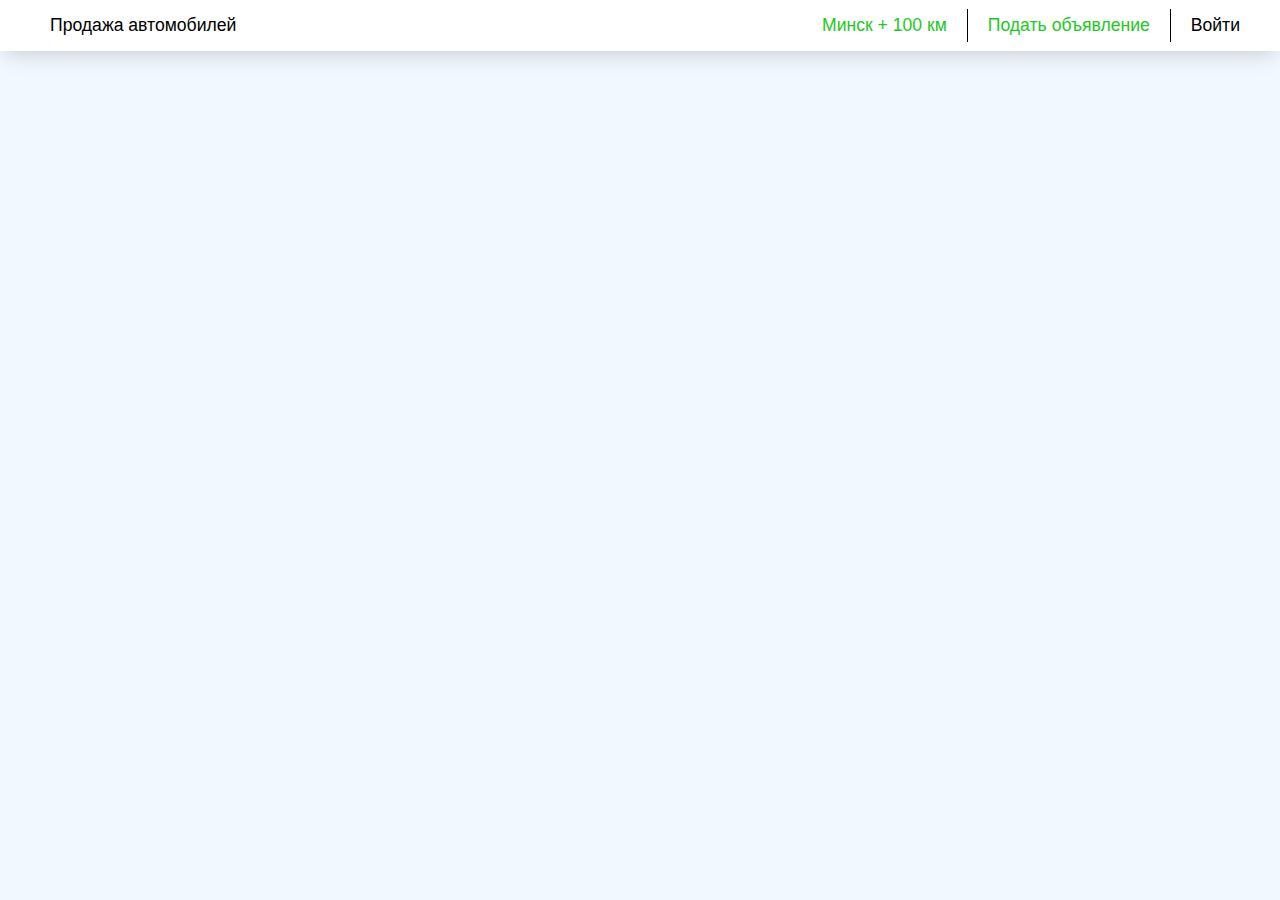
==== index.html @ c382388c "created navbar" ====
<!DOCTYPE html>
<html>
    <head>
        <link href="style.css" rel="stylesheet" type="text/css">
        <meta charset="UTF-8">
        <title>EXP</title>
    </head>
    <body>
        <div class="navbar">
            <div class="navbar_content">
                <div id="leftside">
                    <span>Продажа автомобилей</span>
                </div>
                <div id="rightside">
                    <span id="auth">Войти</span>
                    <span id="create_post">Подать объявление</span>
                    <span id="location">Минск + 100 км</span>
                </div>
            </div>
        </div>
        <div>

        </div>
    </body>
</html>
---- style.css ----
/*.navbar_content, #leftside, #rightside, span {
    border: 1px solid black;
}*/

html {
    padding: 0;
    margin: 0;
    background-color: #f2f8ff;
}

body {
    padding: 0;
    margin: 0;
    font-family: Helvetica;
}

.navbar {
    background-color: #fff;
    box-shadow: 0 6px 25px -5px rgba(0, 0, 0, 0.2);
}

.navbar_content {
    width: 1200px;
    margin-left: auto;
    margin-right: auto;
    overflow: auto;
}

#leftside, #rightside {
    width: 594px;/*исправить на 600*/
}

#leftside, #leftside span {
    float: left;
}

#rightside, #rightside span {
    float: right;
}

#rightside {
    overflow: auto;
    margin-top: 9px;
}

#leftside span, #rightside span {
    display: block;
    font-size: 1.1em;
    font-weight: 100;
    padding: 15px 10px 15px 10px;
    cursor: pointer;
}

#rightside span {
    padding-left: 20px;
    padding-right: 20px;
    padding-top: 6px;
    padding-bottom: 6px;
}

#leftside span:hover {
    color: rgb(29, 202, 34);
}

#rightside #create_post span {
    display: block;
    padding: 0;
    margin: 0;
    float: left;
}

#rightside #location, #rightside #create_post{
    color: rgb(29, 202, 34);
    border-right: 1px solid black; 
}

#rightside #location:hover, #rightside #create_post:hover {
    color: rgb(65, 226, 70);
}

#rightside #auth {
    padding-right: 0;
}

#rightside #auth:hover {
    color: rgb(29, 202, 34);
}
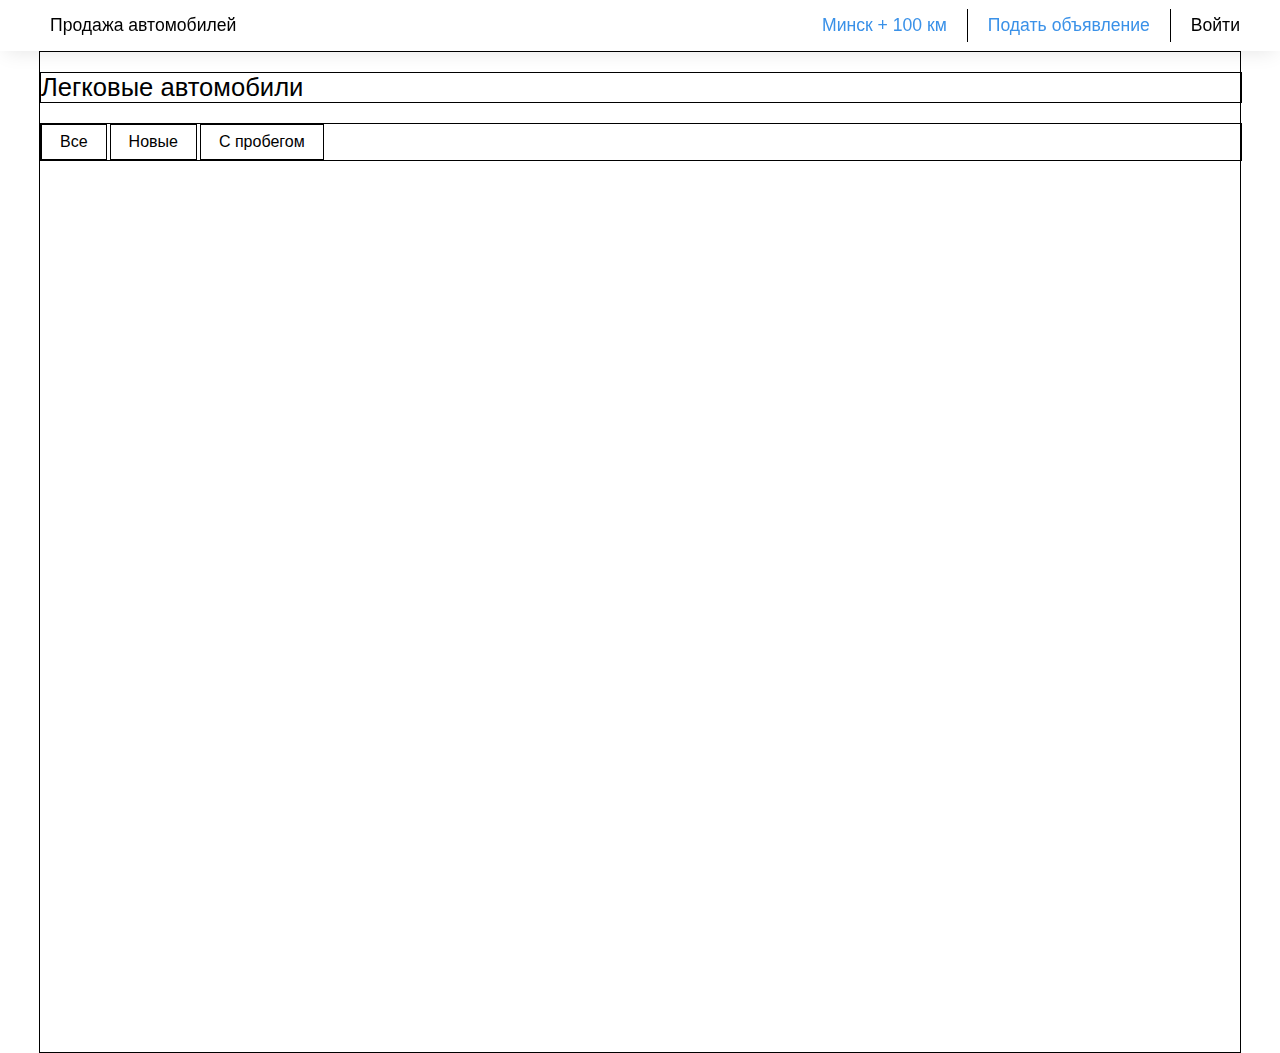
==== commit 7c282b7b: "interim commit" ====
--- a/index.html
+++ b/index.html
@@ -18,8 +18,13 @@
                 </div>
             </div>
         </div>
-        <div>
-
+        <div class="content">
+            <div class="selection_section">
+                <span class="section_header"><a>Легковые автомобили</a></span>
+                <div class="selector">
+                    <span class="selector_item">Все</span><span class="selector_item">Новые</span><span class="selector_item">С пробегом</span>
+                </div>
+            </div>
         </div>
     </body>
 </html>--- a/style.css
+++ b/style.css
@@ -5,7 +5,8 @@
 html {
     padding: 0;
     margin: 0;
-    background-color: #f2f8ff;
+    /*background-color: #f2f8ff;*/
+    background-color: #fff;
 }
 
 body {
@@ -14,9 +15,15 @@
     font-family: Helvetica;
 }
 
+/*стили для панели навигации*/
+
 .navbar {
+    position: fixed;
+    top: 0;
+    left: 0;
     background-color: #fff;
-    box-shadow: 0 6px 25px -5px rgba(0, 0, 0, 0.2);
+    width: 100%;
+    box-shadow: 0 6px 20px -5px rgba(0, 0, 0, 0.1);
 }
 
 .navbar_content {
@@ -59,7 +66,8 @@
 }
 
 #leftside span:hover {
-    color: rgb(29, 202, 34);
+    /*color: rgb(29, 202, 34);*/
+    color: rgb(58, 145, 232);
 }
 
 #rightside #create_post span {
@@ -70,12 +78,14 @@
 }
 
 #rightside #location, #rightside #create_post{
-    color: rgb(29, 202, 34);
+    /*color: rgb(29, 202, 34);*/
+    color: rgb(58, 145, 232);
     border-right: 1px solid black; 
 }
 
 #rightside #location:hover, #rightside #create_post:hover {
-    color: rgb(65, 226, 70);
+    /*color: rgb(65, 226, 70);*/
+    color: rgb(94, 175, 255);
 }
 
 #rightside #auth {
@@ -83,5 +93,38 @@
 }
 
 #rightside #auth:hover {
-    color: rgb(29, 202, 34);
+    color: rgb(58, 145, 232);
+}
+
+/*стили для контента*/
+
+.content, .content span, .content .selector, .content .selector .selector_item {
+    border: 1px solid black;
+}
+
+.content {
+    width: 1200px;
+    height: 1000px;
+    margin: 51px auto 0 auto;
+}
+
+.content .section_header {
+    display: block;
+    margin-top: 20px;
+    width: 100%;
+    font-size: 1.6em;
+}
+
+.content .selector {
+    font-weight: 100;
+    margin-top: 20px;
+    width: 100%;
+}
+
+.selector .selector_item {    
+    display: inline-block;
+    margin: 0;
+    margin-right: 3px;
+    padding: 8px 18px 8px 18px;
+    margin-bottom: 2px solid rgb(58, 145, 232);
 }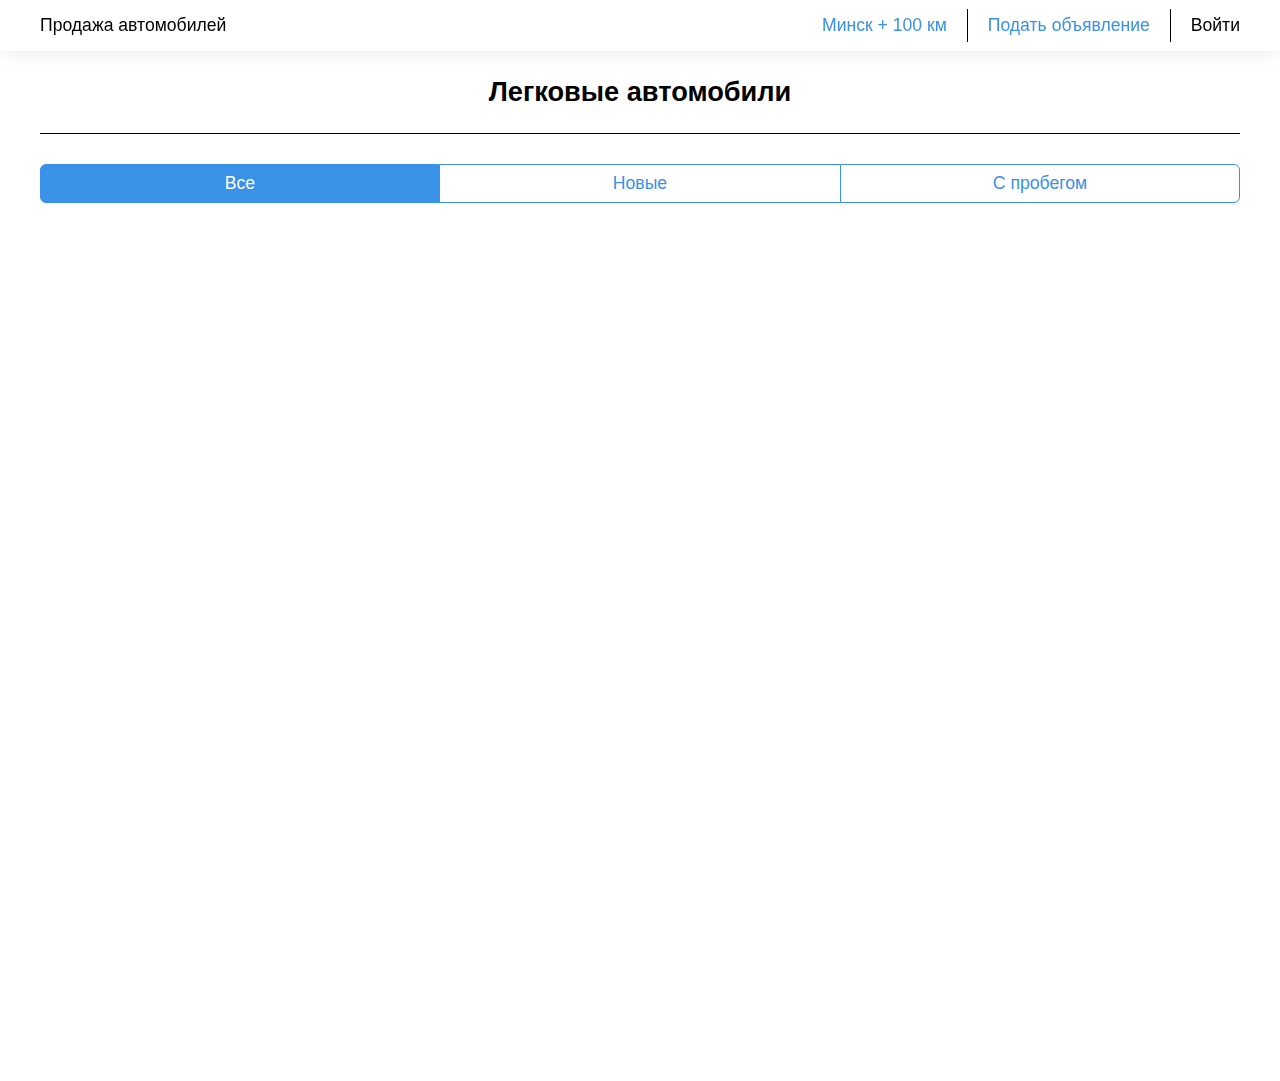
==== commit d16a1187: "selector is created" ====
--- a/index.html
+++ b/index.html
@@ -22,7 +22,7 @@
             <div class="selection_section">
                 <span class="section_header"><a>Легковые автомобили</a></span>
                 <div class="selector">
-                    <span class="selector_item">Все</span><span class="selector_item">Новые</span><span class="selector_item">С пробегом</span>
+                    <span class="selector_item" id="selector_item_1">Все</span><span class="selector_item" id="selector_item_2">Новые</span><span class="selector_item" id="selector_item_3">С пробегом</span>
                 </div>
             </div>
         </div>
--- a/style.css
+++ b/style.css
@@ -53,8 +53,7 @@
 #leftside span, #rightside span {
     display: block;
     font-size: 1.1em;
-    font-weight: 100;
-    padding: 15px 10px 15px 10px;
+    padding: 15px 10px 15px 0;
     cursor: pointer;
 }
 
@@ -98,33 +97,62 @@
 
 /*стили для контента*/
 
-.content, .content span, .content .selector, .content .selector .selector_item {
-    border: 1px solid black;
+.content span, .content .selector, .content .selector .selector_item {
+    /*border: 1px solid black;*/
 }
 
 .content {
     width: 1200px;
     height: 1000px;
-    margin: 51px auto 0 auto;
+    margin: 81px auto 0 auto;
+    font-family: Helvetica;
 }
 
 .content .section_header {
+    line-height: 0.8em;
     display: block;
+    font-weight: bold;
     margin-top: 20px;
     width: 100%;
-    font-size: 1.6em;
+    font-size: 1.7em;
+    padding-bottom: 30px;
+    text-align: center;
+    border-bottom: 1px solid black;
 }
 
 .content .selector {
-    font-weight: 100;
-    margin-top: 20px;
+    margin-top: 30px;
     width: 100%;
 }
 
-.selector .selector_item {    
+.selector .selector_item {  
+    border: 1px solid rgb(58, 145, 232);
+    font-family: Helvetica;
+    font-size: 1.1em;
     display: inline-block;
+    width: 362px;
     margin: 0;
-    margin-right: 3px;
     padding: 8px 18px 8px 18px;
-    margin-bottom: 2px solid rgb(58, 145, 232);
+    color: rgb(58, 145, 232);
+    text-align: center;
+}
+
+.content .selector #selector_item_1{
+    background-color: rgb(58, 145, 232);
+    color: #fff;
+    border-radius: 6px 0 0 6px;
+}
+.content .selector #selector_item_2 {
+    border-left: 0;
+    border-right: 0;
+    width: 364px;/*для баланса в ширине*/
+}
+
+.content .selector #selector_item_3{
+    border-radius: 0 6px 6px 0;
+}
+
+.selector .selector_item:hover {
+    background-color: rgb(58, 145, 232, 0.07);
+    cursor: pointer;
 }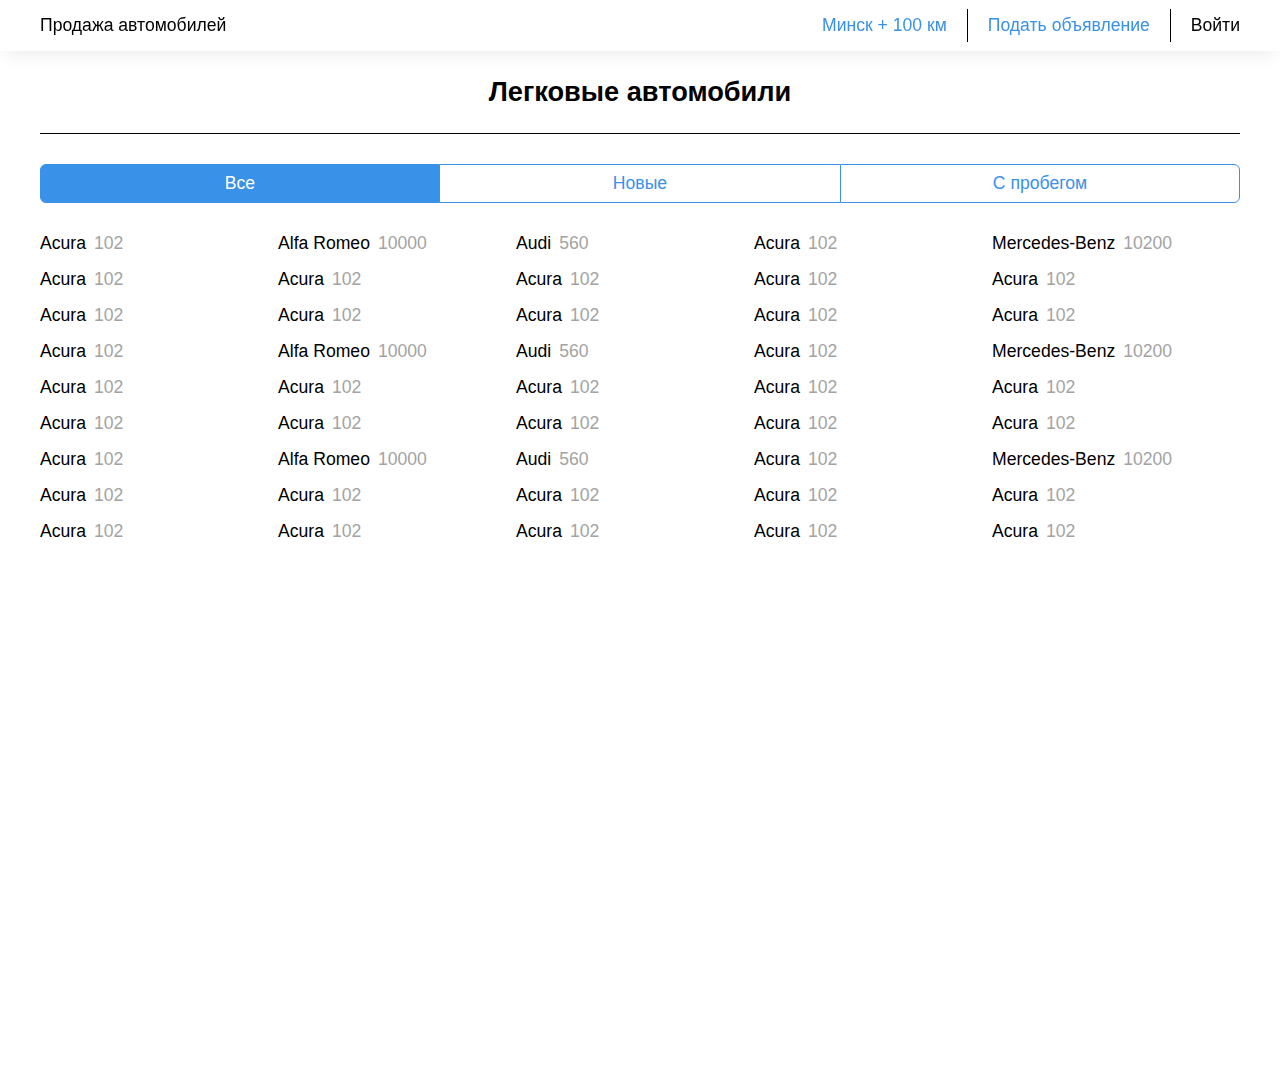
==== commit e14e3071: "added brands" ====
--- a/index.html
+++ b/index.html
@@ -25,6 +25,53 @@
                     <span class="selector_item" id="selector_item_1">Все</span><span class="selector_item" id="selector_item_2">Новые</span><span class="selector_item" id="selector_item_3">С пробегом</span>
                 </div>
             </div>
+            <div class="brandsection">
+                <span class="brand_name"><span class="name">Acura</span><span class="brand_number">102</span></span>
+                <span class="brand_name">Alfa Romeo<span class="brand_number">10000</span></span>
+                <span class="brand_name">Audi<span class="brand_number">560</span></span>
+                <span class="brand_name">Acura<span class="brand_number">102</span></span>
+                <span class="brand_name">Mercedes-Benz<span class="brand_number">10200</span></span>
+                <span class="brand_name">Acura<span class="brand_number">102</span></span>
+                <span class="brand_name">Acura<span class="brand_number">102</span></span>
+                <span class="brand_name">Acura<span class="brand_number">102</span></span>
+                <span class="brand_name">Acura<span class="brand_number">102</span></span>
+                <span class="brand_name">Acura<span class="brand_number">102</span></span>
+                <span class="brand_name">Acura<span class="brand_number">102</span></span>
+                <span class="brand_name">Acura<span class="brand_number">102</span></span>
+                <span class="brand_name">Acura<span class="brand_number">102</span></span>
+                <span class="brand_name">Acura<span class="brand_number">102</span></span>
+                <span class="brand_name">Acura<span class="brand_number">102</span></span>
+                <span class="brand_name">Acura<span class="brand_number">102</span></span>
+                <span class="brand_name">Alfa Romeo<span class="brand_number">10000</span></span>
+                <span class="brand_name">Audi<span class="brand_number">560</span></span>
+                <span class="brand_name">Acura<span class="brand_number">102</span></span>
+                <span class="brand_name">Mercedes-Benz<span class="brand_number">10200</span></span>
+                <span class="brand_name">Acura<span class="brand_number">102</span></span>
+                <span class="brand_name">Acura<span class="brand_number">102</span></span>
+                <span class="brand_name">Acura<span class="brand_number">102</span></span>
+                <span class="brand_name">Acura<span class="brand_number">102</span></span>
+                <span class="brand_name">Acura<span class="brand_number">102</span></span>
+                <span class="brand_name">Acura<span class="brand_number">102</span></span>
+                <span class="brand_name">Acura<span class="brand_number">102</span></span>
+                <span class="brand_name">Acura<span class="brand_number">102</span></span>
+                <span class="brand_name">Acura<span class="brand_number">102</span></span>
+                <span class="brand_name">Acura<span class="brand_number">102</span></span>
+                <span class="brand_name">Acura<span class="brand_number">102</span></span>
+                <span class="brand_name">Alfa Romeo<span class="brand_number">10000</span></span>
+                <span class="brand_name">Audi<span class="brand_number">560</span></span>
+                <span class="brand_name">Acura<span class="brand_number">102</span></span>
+                <span class="brand_name">Mercedes-Benz<span class="brand_number">10200</span></span>
+                <span class="brand_name">Acura<span class="brand_number">102</span></span>
+                <span class="brand_name">Acura<span class="brand_number">102</span></span>
+                <span class="brand_name">Acura<span class="brand_number">102</span></span>
+                <span class="brand_name">Acura<span class="brand_number">102</span></span>
+                <span class="brand_name">Acura<span class="brand_number">102</span></span>
+                <span class="brand_name">Acura<span class="brand_number">102</span></span>
+                <span class="brand_name">Acura<span class="brand_number">102</span></span>
+                <span class="brand_name">Acura<span class="brand_number">102</span></span>
+                <span class="brand_name">Acura<span class="brand_number">102</span></span>
+                <span class="brand_name">Acura<span class="brand_number">102</span></span>
+            </div>
         </div>
     </body>
 </html>--- a/style.css
+++ b/style.css
@@ -155,4 +155,32 @@
 .selector .selector_item:hover {
     background-color: rgb(58, 145, 232, 0.07);
     cursor: pointer;
+}
+
+.brandsection, .brandsection * {
+    /*border: 1px solid black;*/
+}
+
+.brandsection {
+    width: 100%;
+    margin-top: 30px;
+    overflow: auto;
+}
+
+.brandsection .brand_name {
+    display: block;
+    font-size: 1.1em;
+    margin-bottom: 15px;
+    width: 238px;
+    float: left;
+}
+
+.brandsection .brand_name .brand_number {
+    margin-left: 8px;
+    color: rgb(163, 163, 163);
+}
+
+.brandsection .brand_name .name:hover {
+    color: rgb(58, 145, 232);
+    cursor: pointer;
 }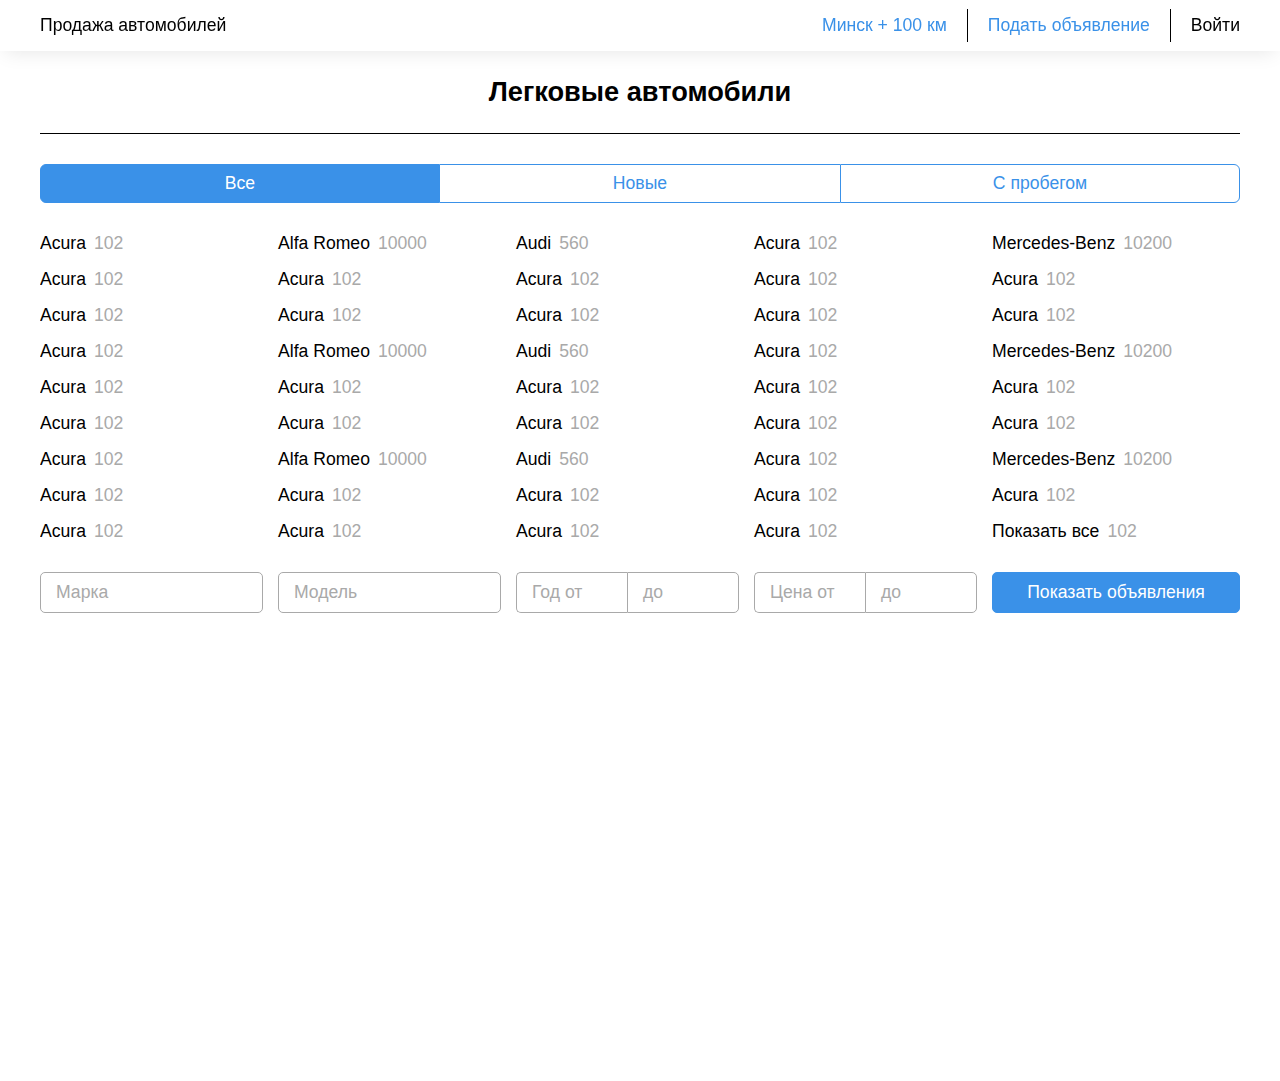
==== commit 6bccd047: "added filter" ====
--- a/index.html
+++ b/index.html
@@ -70,7 +70,16 @@
                 <span class="brand_name">Acura<span class="brand_number">102</span></span>
                 <span class="brand_name">Acura<span class="brand_number">102</span></span>
                 <span class="brand_name">Acura<span class="brand_number">102</span></span>
-                <span class="brand_name">Acura<span class="brand_number">102</span></span>
+                <span class="brand_name">Показать все<span class="brand_number">102</span></span>
+            </div>
+            <div class="show_posts_filter">
+                <span class="car_filter" id="car_brand">Марка</span>
+                <span class="car_filter" id="brand_model">Модель</span>
+                <span class="interval_filter" id="year_from">Год от</span>
+                <span class="interval_filter" id="year_to">до</span>
+                <span class="interval_filter" id="cost_from">Цена от</span>
+                <span class="interval_filter" id="cost_to">до</span>
+                <span id="show_posts">Показать объявления</span>
             </div>
         </div>
     </body>
--- a/style.css
+++ b/style.css
@@ -177,10 +177,85 @@
 
 .brandsection .brand_name .brand_number {
     margin-left: 8px;
-    color: rgb(163, 163, 163);
+    color: rgb(169, 169, 169);
 }
 
 .brandsection .brand_name .name:hover {
     color: rgb(58, 145, 232);
     cursor: pointer;
+}
+
+.show_posts_filter, .show_posts_filter * {
+    /*border: 1px solid black;*/
+}
+
+.show_posts_filter {
+    margin-top: 15px;
+    overflow: auto;
+}
+
+.show_posts_filter span {
+    border: 1px solid rgb(169, 169, 169);
+    color: rgb(169, 169, 169);
+    display: block;
+    width: 206px;
+    font-size: 1.1em;
+    float: left;
+    padding: 9px 0px 9px 0px;
+    padding-left: 15px;
+}
+
+.show_posts_filter span:hover {
+    cursor: pointer;
+    border-color: rgb(58, 145, 232);
+}
+
+#year_from:hover+#year_to {
+    border-left-color: rgb(58, 145, 232);
+}
+
+#cost_from:hover+#cost_to {
+    border-left-color: rgb(58, 145, 232);
+}
+
+.show_posts_filter .interval_filter {
+    width: 95px;
+}
+
+.show_posts_filter #show_posts {
+    background-color: rgb(58, 145, 232);
+    border: 1px solid rgb(58, 145, 232);
+    color: #fff;
+    font-family: Helvetica;
+    font-size: 1.1em;
+    width: 246px;
+    margin: 0;
+    padding: 9px 0px 9px 0px;
+    text-align: center;
+    border-radius: 5px;
+    margin-left: 15px;
+}
+
+.show_posts_filter #show_posts:hover {
+    background-color: rgb(94, 175, 255);
+    border-color: rgb(94, 175, 255);
+    cursor: pointer;
+}
+
+.show_posts_filter #year_from, .show_posts_filter #cost_from {
+    border-radius: 5px 0 0 5px;
+    border-right: none;
+}
+
+.show_posts_filter #year_to, .show_posts_filter #cost_to {
+    border-radius: 0 5px 5px 0;
+}
+
+.show_posts_filter .car_filter {
+    margin-right: 15px;
+    border-radius: 5px;
+}
+
+.show_posts_filter #year_to {
+    margin-right: 15px;
 }